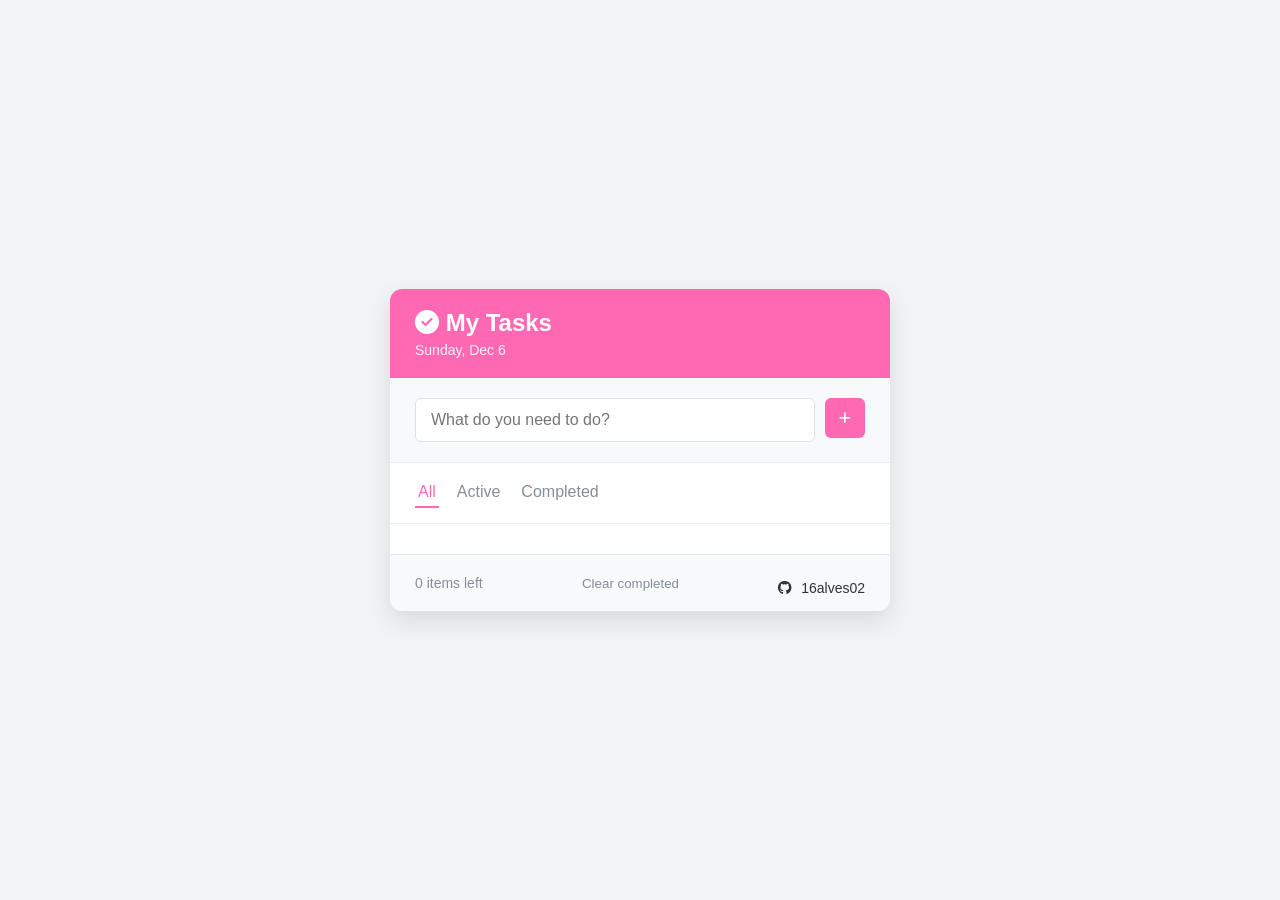
==== index.html @ aca39a98 "Add files via upload" ====
<!DOCTYPE html>
<html lang="en">
  <head>
    <meta charset="UTF-8" />
    <meta name="viewport" content="width=device-width, initial-scale=1.0" />
    <title>Todo App</title>

    <!-- This connects the CSS file, so the app actually looks nice -->
    <link rel="stylesheet" href="styles.css" />

    <!-- Here I grab Font Awesome icons (like the plus sign and the "x" delete icon) -->
    <link
      rel="stylesheet"
      href="https://cdnjs.cloudflare.com/ajax/libs/font-awesome/6.7.2/css/all.min.css"
      integrity="sha512-Evv84Mr4kqVGRNSgIGL/F/aIDqQb7xQ2vcrdIwxfjThSH8CSR7PBEakCr51Ck+w+/U6swU2Im1vVX0SVk9ABhg=="
      crossorigin="anonymous"
      referrerpolicy="no-referrer"
    />
  </head>

  <body>
    <!-- This is the main box of the app, everything sits inside here -->
    <div class="app">
      <!-- The header: app title and today’s date -->
      <header>
        <h1>
          <!-- Just an icon to make it look cooler -->
          <i class="fas fa-check-circle"></i>
          My Tasks
        </h1>
        <!-- JavaScript will put today’s date in here -->
        <p id="date"></p>
      </header>

      <!-- Section where you type new tasks -->
      <div class="todo-input">
        <!-- Input box where I write what I need to do -->
        <input type="text" id="task-input" placeholder="What do you need to do?" />
        <!-- Button with a plus sign to actually add the task -->
        <button id="add-task">
          <i class="fas fa-plus"></i>
        </button>
      </div>

      <!-- Filter buttons to switch between all, active, and completed tasks -->
      <div class="filters">
        <span class="filter active" data-filter="all"> All </span>
        <span class="filter" data-filter="active"> Active </span>
        <span class="filter" data-filter="completed"> Completed </span>
      </div>

      <!-- Where the tasks will show up -->
      <div class="todos-container">
        <ul id="todos-list">
          <!-- The JavaScript will actually generate the tasks here -->
          "li" will be inserted right here later in the video

          <!-- Example of a task I put manually -->
          <li class="todo-item">
            <!-- Checkbox to mark if it’s done -->
            <label class="checkbox-container">
              <input type="checkbox" class="todo-checkbox" />
              <span class="checkmark"></span>
            </label>

            <!-- The text of the task itself -->
            <span class="todo-item-text">Buy groceries</span>

            <!-- Delete button (the little "x") -->
            <button class="delete-btn"><i class="fas fa-times"></i></button>
          </li>
        </ul>

        <!-- If there are no tasks, this message shows up -->
        <div class="empty-state hidden">
          <i class="fas fa-clipboard-list"></i>
          <p>No tasks here yet</p>
        </div>
      </div>

      <!-- Footer with task count and a clear button -->
      <footer>
        <!-- This will update with the number of tasks left -->
        <p id="items-left">0 items left</p>

        <!-- Button to remove all completed tasks in one go -->
        <button id="clear-completed">Clear completed</button>

        <!-- Just a little credit to me -->
        <p class="github-link">
        <i class="fab fa-github"></i>
        <a href="https://github.com/16alves02" target="_blank">16alves02</a>
        </p>
      </footer>
    </div>

    <!-- At the very end, I connect the JavaScript file that makes everything work -->
    <script src="scripts.js"></script>
  </body>
</html>
---- styles.css ----
/* First, I reset some default styles so everything starts clean */
* {
  margin: 0;
  padding: 0;
  box-sizing: border-box;
}

/* I set up some color variables to use throughout the app */
:root {
  --primary: #FF69B4;        /* Main pink color (header, buttons, active filter) */
  --secundary: #FFA500;  /* Orange for hover states and accents */
  --dark: #212529;           /* Dark gray, almost black */
  --light: #f8f9fa;          /* Very light gray background */
  --gray: #868e96;           /* Medium gray for text */
  --danger: #fa5252;         /* Red for delete/danger stuff */
  --success: #40c057;        /* Green for completed tasks */
  --border: #e9ecef;         /* Light border color */
}

/* General style for the whole page */
body {
  font-family: sans-serif;
  background-color: #f1f3f5;   /* Light gray background */
  min-height: 100vh;           /* Page takes full height */
  display: flex;               /* Center the app */
  justify-content: center;
  align-items: center;
  padding: 20px;
  color: var(--dark);          /* Text color */
}

/* Main app container */
.app {
  width: 100%;
  max-width: 500px;            /* App doesn’t stretch too wide */
  background-color: #fff;      /* White background */
  border-radius: 12px;         /* Rounded corners */
  overflow: hidden;
  box-shadow: 0 10px 25px rgba(0, 0, 0, 0.1); /* Soft shadow */
}

/* Header styles */
header {
  background-color: var(--primary); /* Purple bar on top */
  color: white;
  padding: 20px 25px;
}

header h1 {
  font-size: 24px;
  margin-bottom: 5px;
  font-weight: 600;
}

header p {
  font-size: 14px;
  opacity: 0.9; /* Slightly faded date text */
}

/* Input section */
.todo-input {
  padding: 20px 25px;
  display: flex;
  gap: 10px;
  background-color: var(--light);
  border-bottom: 1px solid var(--border);
}

.todo-input input {
  flex: 1;                     /* Input takes all space */
  padding: 12px 15px;
  border: 1px solid #dee2e6;
  font-size: 1rem;
  transition: all 0.2s;
  border-radius: 6px;
}

.todo-input input:focus {
  outline: none;
  border-color: var(--primary);
  box-shadow: 0 0 0 3px rgba(119, 73, 248, 0.15); /* Glow effect */
}

.todo-input button {
  background-color: var(--primary);
  color: white;
  width: 40px;
  height: 40px;
  border: none;
  border-radius: 6px;
  cursor: pointer;
  transition: all 0.2s;
}

.todo-input button:hover {
  background-color: var(--secundary); /* Slightly lighter on hover */
}

/* Filter buttons */
.filters {
  display: flex;
  gap: 15px;
  border-bottom: 1px solid var(--border);
  padding: 15px 25px;
}

.filter {
  padding: 5px 3px;
  cursor: pointer;
  color: var(--gray);
  border-bottom: 2px solid transparent;
  transition: all 0.2s;
}

.filter:hover {
  color: var(--primary);
}

.filter.active {
  color: var(--primary);
  border-bottom: 2px solid var(--primary);
  font-weight: 500;
}

/* Tasks container */
.todos-container {
  padding: 15px 0;
  max-height: 300px;   /* Scroll if too many tasks */
  overflow-y: auto;
}

#todos-list {
  list-style-type: none;
}

/* Task item styles */
.todo-item {
  padding: 12px 15px;
  display: flex;
  align-items: center;
  transition: background-color 0.2s;
}

.todo-item:hover {
  background-color: var(--light); /* Highlight on hover */
}

/* Checkbox custom style */
.checkbox-container {
  margin-right: 15px;
}

.todo-checkbox {
  opacity: 0; /* Hide the actual checkbox */
  position: absolute;
}

.checkmark {
  display: inline-block;
  width: 20px;
  height: 20px;
  border: 2px solid #dee2e6;
  border-radius: 4px;
  position: relative;
  cursor: pointer;
  transition: all 0.2s;
}

/* When checkbox is checked, turn it green */
.todo-checkbox:checked + .checkmark {
  background-color: var(--success);
  border-color: var(--success);
}

/* The check icon inside the box */
.todo-checkbox:checked + .checkmark::after {
  content: "";
  position: absolute;
  left: 6px;
  top: 2px;
  width: 5px;
  height: 10px;
  border: solid white;
  border-width: 0 2px 2px 0;
  transform: rotate(45deg); /* Classic checkmark shape */
}

/* Task text */
.todo-item-text {
  flex: 1;
  font-size: 1rem;
  transition: all 0.2s;
}

/* Strike-through completed tasks */
.todo-item.completed .todo-item-text {
  text-decoration: line-through;
  color: var(--gray);
}

/* Delete button (x) */
.delete-btn {
  background: none;
  border: none;
  color: var(--gray);
  cursor: pointer;
  font-size: 16px;
  opacity: 0;              /* Hidden by default */
  transition: all 0.2s;
}

.todo-item:hover .delete-btn {
  opacity: 1;              /* Show delete button when hovering */
}

.delete-btn:hover {
  color: var(--danger);    /* Turn red on hover */
}

/* Empty state message */
.empty-state {
  display: flex;
  flex-direction: column;
  align-items: center;
  justify-content: center;
  padding: 40px 0;
  color: var(--gray);
}

.empty-state i {
  font-size: 40px;
  margin-bottom: 10px;
  opacity: 0.7;
}

/* Hidden class to toggle visibility */
.hidden {
  display: none;
}

/* Footer */
footer {
  display: flex;
  justify-content: space-between;
  align-items: center;
  padding: 15px 25px;
  border-top: 1px solid var(--border);
  background-color: var(--light);
  font-size: 14px;
}

#items-left {
  color: var(--gray);
}

#clear-completed {
  background: none;
  border: none;
  color: var(--gray);
  cursor: pointer;
  transition: all 0.2s;
}

#clear-completed:hover {
  color: var(--danger);
}

/* GitHub link styling */
.github-link {
  margin-top: 10px;
  font-size: 14px;
  color: #333;
}

.github-link a {
  text-decoration: none;
  color: inherit;
}

.github-link i {
  margin-right: 5px;
}
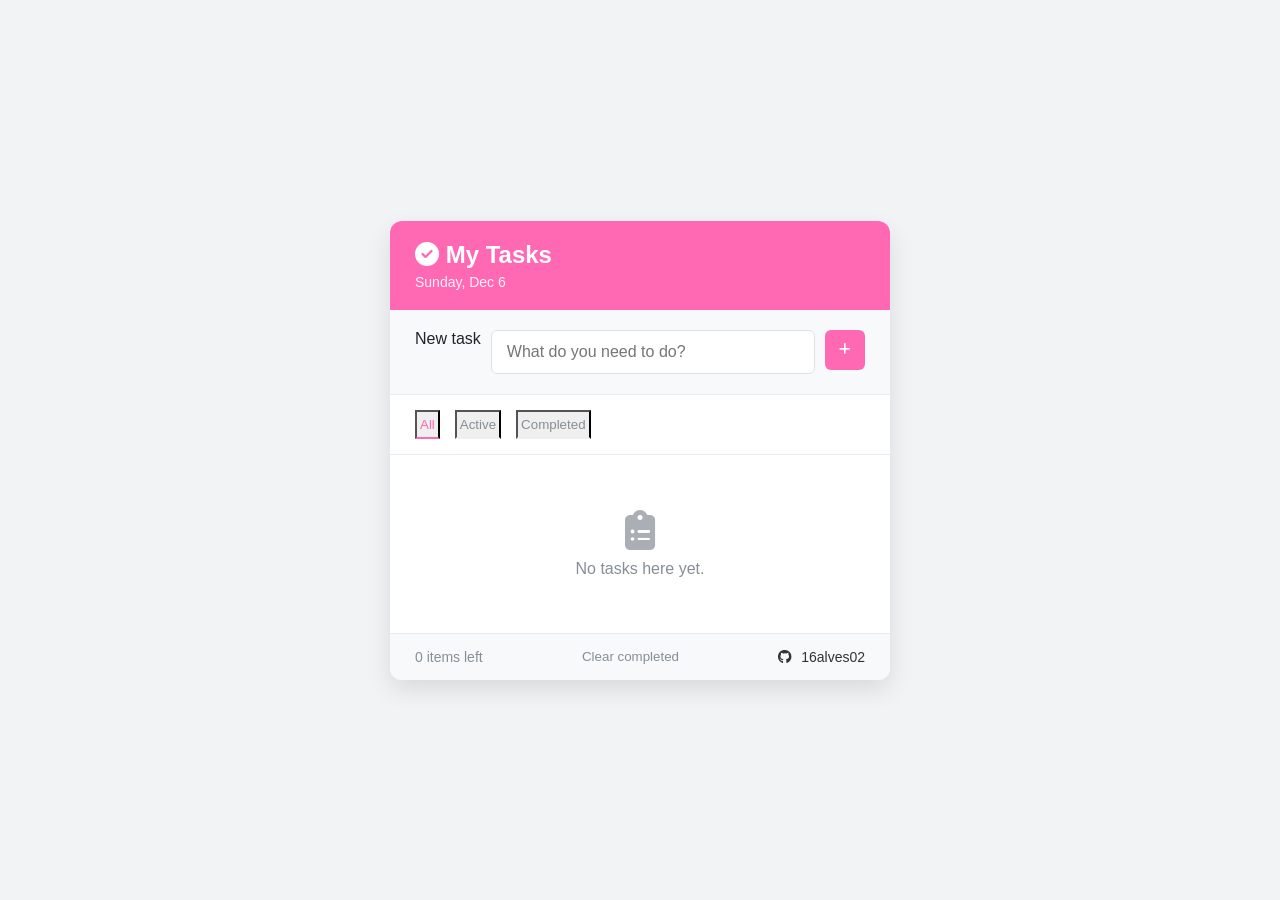
==== commit 99b55a1c: "improve: use semantic and accessible task controls" ====
--- a/index.html
+++ b/index.html
@@ -1,100 +1,84 @@
-<!DOCTYPE html>
-<html lang="en">
-  <head>
-    <meta charset="UTF-8" />
-    <meta name="viewport" content="width=device-width, initial-scale=1.0" />
-    <title>Todo App</title>
-
-    <!-- This connects the CSS file, so the app actually looks nice -->
-    <link rel="stylesheet" href="styles.css" />
-
-    <!-- Here I grab Font Awesome icons (like the plus sign and the "x" delete icon) -->
-    <link
-      rel="stylesheet"
-      href="https://cdnjs.cloudflare.com/ajax/libs/font-awesome/6.7.2/css/all.min.css"
-      integrity="sha512-Evv84Mr4kqVGRNSgIGL/F/aIDqQb7xQ2vcrdIwxfjThSH8CSR7PBEakCr51Ck+w+/U6swU2Im1vVX0SVk9ABhg=="
-      crossorigin="anonymous"
-      referrerpolicy="no-referrer"
-    />
-  </head>
-
-  <body>
-    <!-- This is the main box of the app, everything sits inside here -->
-    <div class="app">
-      <!-- The header: app title and today’s date -->
-      <header>
-        <h1>
-          <!-- Just an icon to make it look cooler -->
-          <i class="fas fa-check-circle"></i>
-          My Tasks
-        </h1>
-        <!-- JavaScript will put today’s date in here -->
-        <p id="date"></p>
-      </header>
-
-      <!-- Section where you type new tasks -->
-      <div class="todo-input">
-        <!-- Input box where I write what I need to do -->
-        <input type="text" id="task-input" placeholder="What do you need to do?" />
-        <!-- Button with a plus sign to actually add the task -->
-        <button id="add-task">
-          <i class="fas fa-plus"></i>
-        </button>
-      </div>
-
-      <!-- Filter buttons to switch between all, active, and completed tasks -->
-      <div class="filters">
-        <span class="filter active" data-filter="all"> All </span>
-        <span class="filter" data-filter="active"> Active </span>
-        <span class="filter" data-filter="completed"> Completed </span>
-      </div>
-
-      <!-- Where the tasks will show up -->
-      <div class="todos-container">
-        <ul id="todos-list">
-          <!-- The JavaScript will actually generate the tasks here -->
-          "li" will be inserted right here later in the video
-
-          <!-- Example of a task I put manually -->
-          <li class="todo-item">
-            <!-- Checkbox to mark if it’s done -->
-            <label class="checkbox-container">
-              <input type="checkbox" class="todo-checkbox" />
-              <span class="checkmark"></span>
-            </label>
-
-            <!-- The text of the task itself -->
-            <span class="todo-item-text">Buy groceries</span>
-
-            <!-- Delete button (the little "x") -->
-            <button class="delete-btn"><i class="fas fa-times"></i></button>
-          </li>
-        </ul>
-
-        <!-- If there are no tasks, this message shows up -->
-        <div class="empty-state hidden">
-          <i class="fas fa-clipboard-list"></i>
-          <p>No tasks here yet</p>
-        </div>
-      </div>
-
-      <!-- Footer with task count and a clear button -->
-      <footer>
-        <!-- This will update with the number of tasks left -->
-        <p id="items-left">0 items left</p>
-
-        <!-- Button to remove all completed tasks in one go -->
-        <button id="clear-completed">Clear completed</button>
-
-        <!-- Just a little credit to me -->
-        <p class="github-link">
-        <i class="fab fa-github"></i>
-        <a href="https://github.com/16alves02" target="_blank">16alves02</a>
-        </p>
-      </footer>
-    </div>
-
-    <!-- At the very end, I connect the JavaScript file that makes everything work -->
-    <script src="scripts.js"></script>
-  </body>
-</html>+<!DOCTYPE html>
+<html lang="en">
+  <head>
+    <meta charset="UTF-8" />
+    <meta name="viewport" content="width=device-width, initial-scale=1.0" />
+    <meta
+      name="description"
+      content="A small task manager built with HTML, CSS and vanilla JavaScript."
+    />
+    <title>Todo App | 16alves02</title>
+    <link rel="stylesheet" href="styles.css" />
+    <link
+      rel="stylesheet"
+      href="https://cdnjs.cloudflare.com/ajax/libs/font-awesome/6.7.2/css/all.min.css"
+      integrity="sha512-Evv84Mr4kqVGRNSgIGL/F/aIDqQb7xQ2vcrdIwxfjThSH8CSR7PBEakCr51Ck+w+/U6swU2Im1vVX0SVk9ABhg=="
+      crossorigin="anonymous"
+      referrerpolicy="no-referrer"
+    />
+  </head>
+
+  <body>
+    <main class="app">
+      <header>
+        <h1>
+          <i class="fas fa-check-circle" aria-hidden="true"></i>
+          My Tasks
+        </h1>
+        <p id="date"></p>
+      </header>
+
+      <form class="todo-input" id="todo-form">
+        <label class="visually-hidden" for="task-input">New task</label>
+        <input
+          type="text"
+          id="task-input"
+          placeholder="What do you need to do?"
+          maxlength="120"
+          autocomplete="off"
+        />
+        <button id="add-task" type="submit" aria-label="Add task" title="Add task">
+          <i class="fas fa-plus" aria-hidden="true"></i>
+        </button>
+      </form>
+
+      <nav class="filters" aria-label="Filter tasks">
+        <button class="filter active" type="button" data-filter="all" aria-pressed="true">
+          All
+        </button>
+        <button class="filter" type="button" data-filter="active" aria-pressed="false">
+          Active
+        </button>
+        <button class="filter" type="button" data-filter="completed" aria-pressed="false">
+          Completed
+        </button>
+      </nav>
+
+      <section class="todos-container" aria-label="Task list">
+        <ul id="todos-list"></ul>
+
+        <div class="empty-state" id="empty-state" aria-live="polite">
+          <i class="fas fa-clipboard-list" aria-hidden="true"></i>
+          <p id="empty-state-message">No tasks here yet.</p>
+        </div>
+      </section>
+
+      <footer>
+        <p id="items-left" aria-live="polite">0 items left</p>
+        <button id="clear-completed" type="button">Clear completed</button>
+        <p class="github-link">
+          <i class="fab fa-github" aria-hidden="true"></i>
+          <a
+            href="https://github.com/16alves02"
+            target="_blank"
+            rel="noopener noreferrer"
+          >
+            16alves02
+          </a>
+        </p>
+      </footer>
+    </main>
+
+    <script src="scripts.js"></script>
+  </body>
+</html>
--- a/styles.css
+++ b/styles.css
@@ -1,47 +1,63 @@
-/* First, I reset some default styles so everything starts clean */
+/* =======================================
+   styles.css — The "skin" of the Todo App
+   styles.css — A "pele" da Todo App
+   =======================================
+
+   EN:
+   - HTML is the skeleton (structure)
+   - CSS is the skin (colors, layout, design)
+   - JS is the brain (interactivity)
+
+   PT:
+   - HTML é o esqueleto (estrutura)
+   - CSS é a pele (cores, layout, design)
+   - JS é o cérebro (interatividade)
+*/
+
+/* ---------- RESET (PT: limpar estilos base | EN: reset browser defaults) ---------- */
 * {
   margin: 0;
   padding: 0;
   box-sizing: border-box;
 }
 
-/* I set up some color variables to use throughout the app */
+/* ---------- COLOR SYSTEM (PT: paleta global | EN: global color palette) ---------- */
 :root {
-  --primary: #FF69B4;        /* Main pink color (header, buttons, active filter) */
-  --secundary: #FFA500;  /* Orange for hover states and accents */
-  --dark: #212529;           /* Dark gray, almost black */
-  --light: #f8f9fa;          /* Very light gray background */
-  --gray: #868e96;           /* Medium gray for text */
-  --danger: #fa5252;         /* Red for delete/danger stuff */
-  --success: #40c057;        /* Green for completed tasks */
-  --border: #e9ecef;         /* Light border color */
-}
-
-/* General style for the whole page */
+  --primary: #FF69B4;
+  --secondary: #FFA500;
+  --dark: #212529;
+  --light: #f8f9fa;
+  --gray: #868e96;
+  --danger: #fa5252;
+  --success: #40c057;
+  --border: #e9ecef;
+}
+
+/* ---------- PAGE LAYOUT (PT: layout geral | EN: global layout) ---------- */
 body {
   font-family: sans-serif;
-  background-color: #f1f3f5;   /* Light gray background */
-  min-height: 100vh;           /* Page takes full height */
-  display: flex;               /* Center the app */
+  background-color: #f1f3f5;
+  min-height: 100vh;
+  display: flex;
   justify-content: center;
   align-items: center;
   padding: 20px;
-  color: var(--dark);          /* Text color */
-}
-
-/* Main app container */
+  color: var(--dark);
+}
+
+/* ---------- APP CONTAINER (PT: cartão principal | EN: main card) ---------- */
 .app {
   width: 100%;
-  max-width: 500px;            /* App doesn’t stretch too wide */
-  background-color: #fff;      /* White background */
-  border-radius: 12px;         /* Rounded corners */
+  max-width: 500px;
+  background: #fff;
+  border-radius: 12px;
   overflow: hidden;
-  box-shadow: 0 10px 25px rgba(0, 0, 0, 0.1); /* Soft shadow */
-}
-
-/* Header styles */
+  box-shadow: 0 10px 25px rgba(0, 0, 0, 0.1);
+}
+
+/* ---------- HEADER (PT: topo rosa | EN: pink header) ---------- */
 header {
-  background-color: var(--primary); /* Purple bar on top */
+  background: var(--primary);
   color: white;
   padding: 20px 25px;
 }
@@ -54,54 +70,54 @@
 
 header p {
   font-size: 14px;
-  opacity: 0.9; /* Slightly faded date text */
-}
-
-/* Input section */
+  opacity: 0.9;
+}
+
+/* ---------- INPUT AREA (PT: adicionar tarefas | EN: add task area) ---------- */
 .todo-input {
   padding: 20px 25px;
   display: flex;
   gap: 10px;
-  background-color: var(--light);
+  background: var(--light);
   border-bottom: 1px solid var(--border);
 }
 
 .todo-input input {
-  flex: 1;                     /* Input takes all space */
+  flex: 1;
   padding: 12px 15px;
   border: 1px solid #dee2e6;
+  border-radius: 6px;
   font-size: 1rem;
-  transition: all 0.2s;
-  border-radius: 6px;
+  transition: 0.2s;
 }
 
 .todo-input input:focus {
   outline: none;
   border-color: var(--primary);
-  box-shadow: 0 0 0 3px rgba(119, 73, 248, 0.15); /* Glow effect */
+  box-shadow: 0 0 0 3px rgba(255, 105, 180, 0.2);
 }
 
 .todo-input button {
-  background-color: var(--primary);
+  background: var(--primary);
   color: white;
   width: 40px;
   height: 40px;
   border: none;
   border-radius: 6px;
   cursor: pointer;
-  transition: all 0.2s;
+  transition: 0.2s;
 }
 
 .todo-input button:hover {
-  background-color: var(--secundary); /* Slightly lighter on hover */
-}
-
-/* Filter buttons */
+  background: var(--secondary);
+}
+
+/* ---------- FILTERS (PT: filtros | EN: filters) ---------- */
 .filters {
   display: flex;
   gap: 15px;
+  padding: 15px 25px;
   border-bottom: 1px solid var(--border);
-  padding: 15px 25px;
 }
 
 .filter {
@@ -109,7 +125,7 @@
   cursor: pointer;
   color: var(--gray);
   border-bottom: 2px solid transparent;
-  transition: all 0.2s;
+  transition: 0.2s;
 }
 
 .filter:hover {
@@ -118,61 +134,59 @@
 
 .filter.active {
   color: var(--primary);
-  border-bottom: 2px solid var(--primary);
+  border-bottom-color: var(--primary);
   font-weight: 500;
 }
 
-/* Tasks container */
+/* ---------- TASK LIST (PT: lista de tarefas | EN: task list) ---------- */
 .todos-container {
   padding: 15px 0;
-  max-height: 300px;   /* Scroll if too many tasks */
+  max-height: 300px;
   overflow-y: auto;
 }
 
 #todos-list {
-  list-style-type: none;
-}
-
-/* Task item styles */
+  list-style: none;
+}
+
+/* ---------- TASK ITEM (PT: item da lista | EN: list item) ---------- */
 .todo-item {
   padding: 12px 15px;
   display: flex;
   align-items: center;
-  transition: background-color 0.2s;
+  transition: 0.2s;
 }
 
 .todo-item:hover {
-  background-color: var(--light); /* Highlight on hover */
-}
-
-/* Checkbox custom style */
+  background: var(--light);
+}
+
+/* ---------- CUSTOM CHECKBOX (PT: checkbox personalizado | EN: custom checkbox) ---------- */
 .checkbox-container {
   margin-right: 15px;
 }
 
 .todo-checkbox {
-  opacity: 0; /* Hide the actual checkbox */
+  opacity: 0;
   position: absolute;
 }
 
 .checkmark {
-  display: inline-block;
   width: 20px;
   height: 20px;
   border: 2px solid #dee2e6;
   border-radius: 4px;
+  display: inline-block;
   position: relative;
   cursor: pointer;
-  transition: all 0.2s;
-}
-
-/* When checkbox is checked, turn it green */
+  transition: 0.2s;
+}
+
 .todo-checkbox:checked + .checkmark {
-  background-color: var(--success);
+  background: var(--success);
   border-color: var(--success);
 }
 
-/* The check icon inside the box */
 .todo-checkbox:checked + .checkmark::after {
   content: "";
   position: absolute;
@@ -182,47 +196,43 @@
   height: 10px;
   border: solid white;
   border-width: 0 2px 2px 0;
-  transform: rotate(45deg); /* Classic checkmark shape */
-}
-
-/* Task text */
+  transform: rotate(45deg);
+}
+
+/* ---------- TASK TEXT (PT: texto | EN: text) ---------- */
 .todo-item-text {
   flex: 1;
   font-size: 1rem;
-  transition: all 0.2s;
-}
-
-/* Strike-through completed tasks */
+  transition: 0.2s;
+}
+
 .todo-item.completed .todo-item-text {
   text-decoration: line-through;
   color: var(--gray);
 }
 
-/* Delete button (x) */
+/* ---------- DELETE BUTTON (PT: botão apagar | EN: delete button) ---------- */
 .delete-btn {
   background: none;
   border: none;
   color: var(--gray);
   cursor: pointer;
   font-size: 16px;
-  opacity: 0;              /* Hidden by default */
-  transition: all 0.2s;
+  opacity: 0;
+  transition: 0.2s;
 }
 
 .todo-item:hover .delete-btn {
-  opacity: 1;              /* Show delete button when hovering */
+  opacity: 1;
 }
 
 .delete-btn:hover {
-  color: var(--danger);    /* Turn red on hover */
-}
-
-/* Empty state message */
+  color: var(--danger);
+}
+
+/* ---------- EMPTY STATE (PT: estado vazio | EN: empty state) ---------- */
 .empty-state {
-  display: flex;
-  flex-direction: column;
-  align-items: center;
-  justify-content: center;
+  text-align: center;
   padding: 40px 0;
   color: var(--gray);
 }
@@ -233,19 +243,18 @@
   opacity: 0.7;
 }
 
-/* Hidden class to toggle visibility */
 .hidden {
   display: none;
 }
 
-/* Footer */
+/* ---------- FOOTER (PT: rodapé | EN: footer) ---------- */
 footer {
   display: flex;
   justify-content: space-between;
   align-items: center;
   padding: 15px 25px;
   border-top: 1px solid var(--border);
-  background-color: var(--light);
+  background: var(--light);
   font-size: 14px;
 }
 
@@ -258,25 +267,24 @@
   border: none;
   color: var(--gray);
   cursor: pointer;
-  transition: all 0.2s;
+  transition: 0.2s;
 }
 
 #clear-completed:hover {
   color: var(--danger);
 }
 
-/* GitHub link styling */
+/* ---------- GITHUB LINK (PT: crédito | EN: credit) ---------- */
 .github-link {
-  margin-top: 10px;
   font-size: 14px;
   color: #333;
 }
 
 .github-link a {
+  color: inherit;
   text-decoration: none;
-  color: inherit;
 }
 
 .github-link i {
   margin-right: 5px;
-}+}
